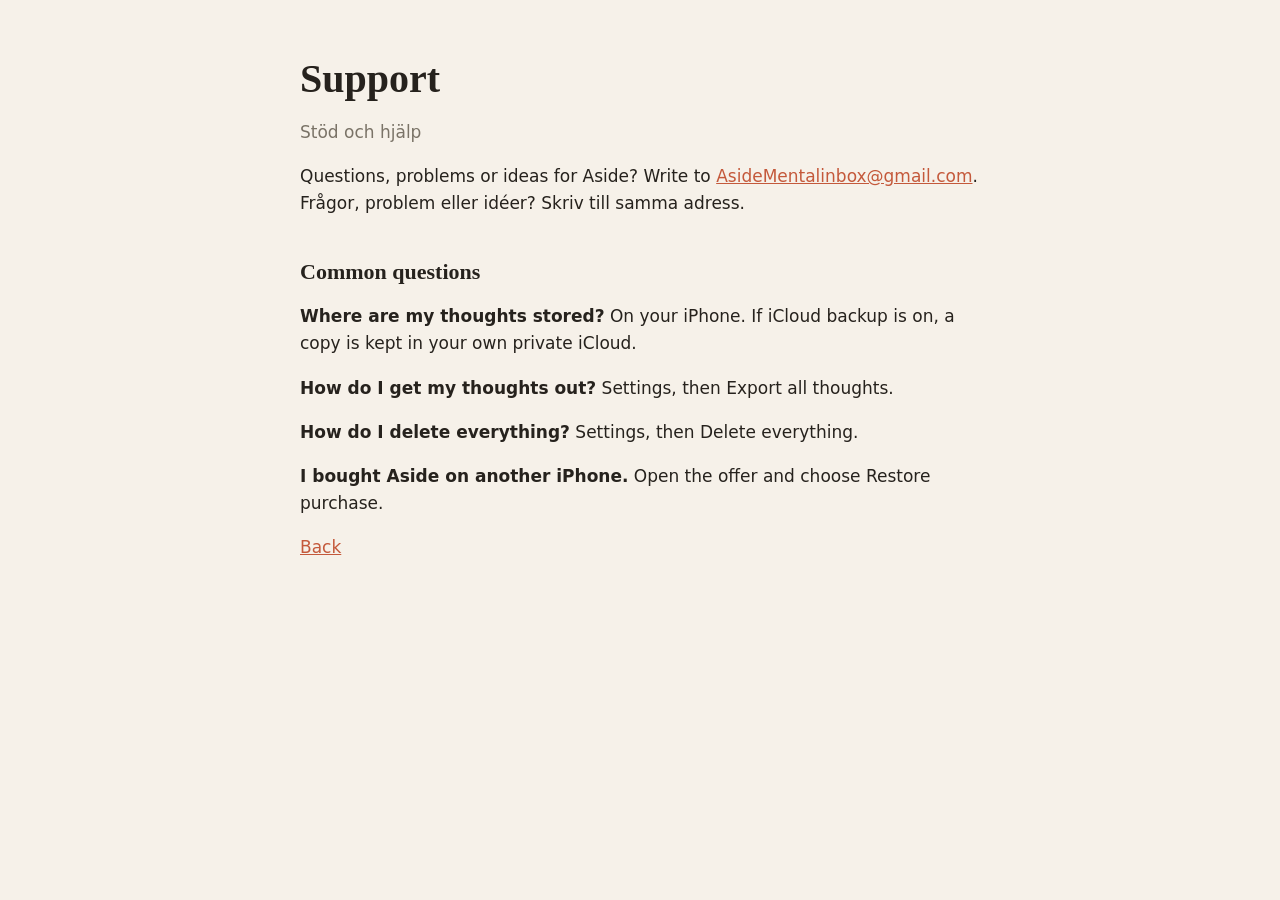
==== support/index.html @ e6515727 "Aside: privacy policy and support pages Co-Authored-By: Claude Sonnet 5 <noreply@anthropic.com>" ====
<!doctype html><html lang="en"><head><meta charset="utf-8"><meta name="viewport" content="width=device-width, initial-scale=1">
<title>Aside support</title><link rel="stylesheet" href="../style.css"></head><body><main>
<h1>Support</h1>
<p class="soft">Stöd och hjälp</p>
<p>Questions, problems or ideas for Aside? Write to <a href="mailto:AsideMentalinbox@gmail.com">AsideMentalinbox@gmail.com</a>. Frågor, problem eller idéer? Skriv till samma adress.</p>
<h2>Common questions</h2>
<p><strong>Where are my thoughts stored?</strong> On your iPhone. If iCloud backup is on, a copy is kept in your own private iCloud.</p>
<p><strong>How do I get my thoughts out?</strong> Settings, then Export all thoughts.</p>
<p><strong>How do I delete everything?</strong> Settings, then Delete everything.</p>
<p><strong>I bought Aside on another iPhone.</strong> Open the offer and choose Restore purchase.</p>
<p><a href="../">Back</a></p>
</main></body></html>
---- style.css ----
:root { color-scheme: light dark; --paper:#F6F1E9; --ink:#26221D; --soft:#7A7367; --line:#E6DFD3; --accent:#C4593B; }
@media (prefers-color-scheme: dark) { :root { --paper:#151311; --ink:#F1EBE2; --soft:#A39B8D; --line:#2E2A25; --accent:#E0785B; } }
body { margin:0; background:var(--paper); color:var(--ink); font:17px/1.6 -apple-system, "SF Pro Text", system-ui, sans-serif; }
main { max-width:680px; margin:0 auto; padding:56px 24px 96px; }
h1 { font:600 40px/1.15 "New York", Georgia, serif; margin:0 0 8px; }
h2 { font:600 22px/1.3 "New York", Georgia, serif; margin:40px 0 8px; }
p, li { color:var(--ink); } .soft { color:var(--soft); }
a { color:var(--accent); } hr { border:0; border-top:1px solid var(--line); margin:48px 0; }
ul { padding-left:1.2em; }
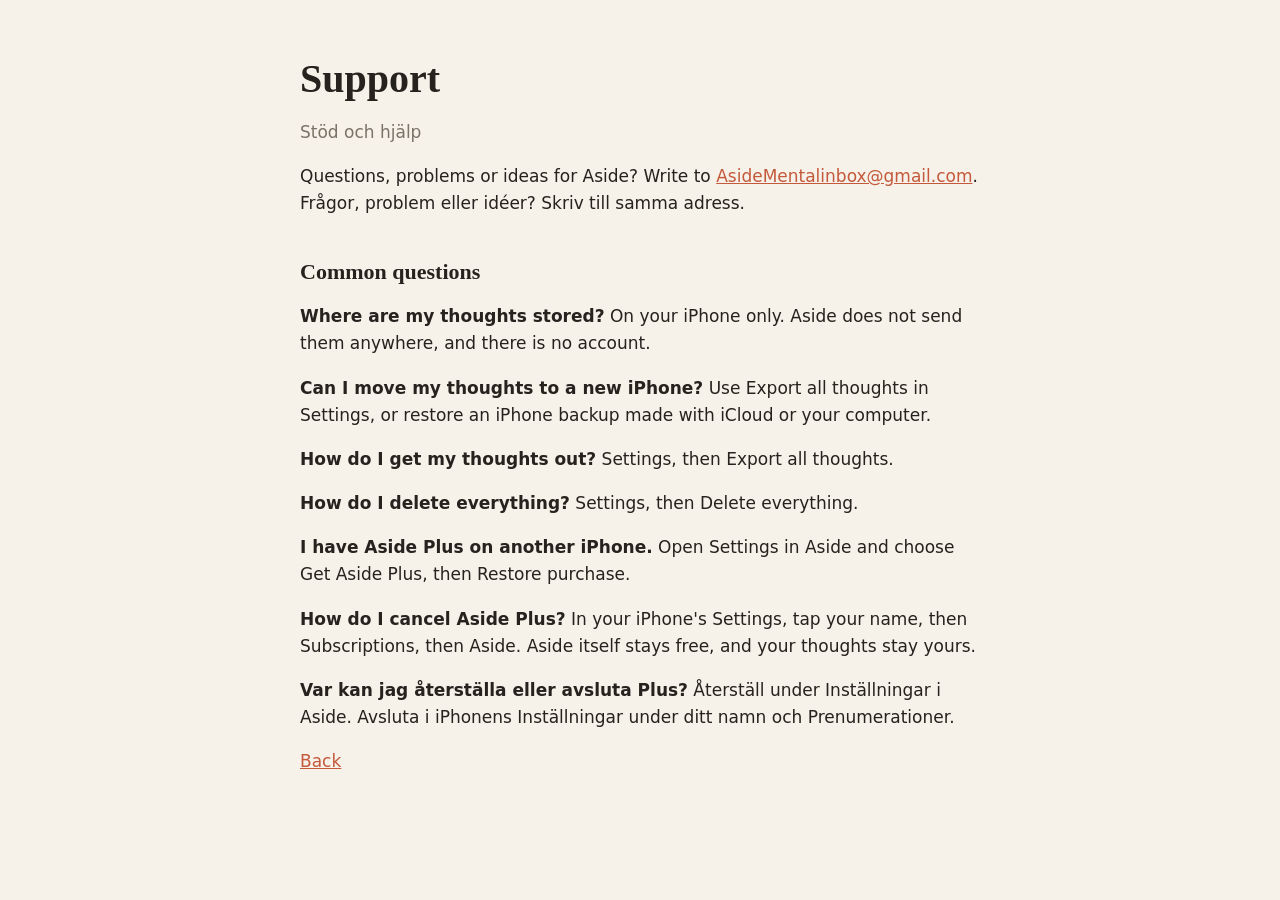
==== commit 4e76b4cb: "Update privacy policy and support for Aside Plus and no iCloud backup Co-Authored-By: Claude Sonnet " ====
--- a/support/index.html
+++ b/support/index.html
@@ -4,9 +4,12 @@
 <p class="soft">Stöd och hjälp</p>
 <p>Questions, problems or ideas for Aside? Write to <a href="mailto:AsideMentalinbox@gmail.com">AsideMentalinbox@gmail.com</a>. Frågor, problem eller idéer? Skriv till samma adress.</p>
 <h2>Common questions</h2>
-<p><strong>Where are my thoughts stored?</strong> On your iPhone. If iCloud backup is on, a copy is kept in your own private iCloud.</p>
+<p><strong>Where are my thoughts stored?</strong> On your iPhone only. Aside does not send them anywhere, and there is no account.</p>
+<p><strong>Can I move my thoughts to a new iPhone?</strong> Use Export all thoughts in Settings, or restore an iPhone backup made with iCloud or your computer.</p>
 <p><strong>How do I get my thoughts out?</strong> Settings, then Export all thoughts.</p>
 <p><strong>How do I delete everything?</strong> Settings, then Delete everything.</p>
-<p><strong>I bought Aside on another iPhone.</strong> Open the offer and choose Restore purchase.</p>
+<p><strong>I have Aside Plus on another iPhone.</strong> Open Settings in Aside and choose Get Aside Plus, then Restore purchase.</p>
+<p><strong>How do I cancel Aside Plus?</strong> In your iPhone's Settings, tap your name, then Subscriptions, then Aside. Aside itself stays free, and your thoughts stay yours.</p>
+<p><strong>Var kan jag återställa eller avsluta Plus?</strong> Återställ under Inställningar i Aside. Avsluta i iPhonens Inställningar under ditt namn och Prenumerationer.</p>
 <p><a href="../">Back</a></p>
 </main></body></html>
